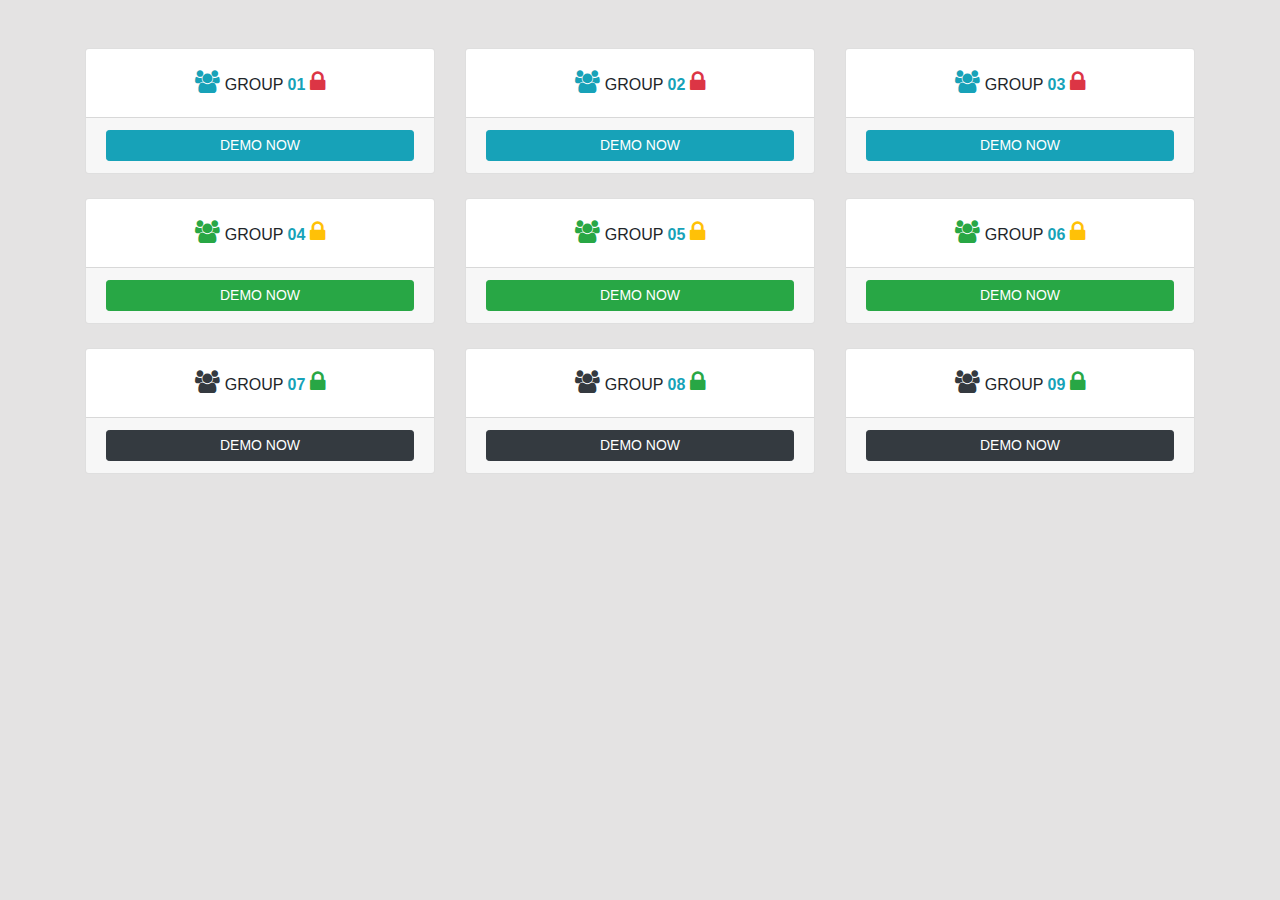
==== index.html @ aa36ceb4 "password" ====
<!DOCTYPE html>
<html lang="en">
<head>
    <meta charset="UTF-8">
    <meta name="viewport" content="width=device-width, initial-scale=1.0">
    <title>VC2 Presentation</title>
    <link rel="shortcut icon" href="pn-logo.png" type="image/x-icon">
    <!-- Latest compiled and minified CSS -->
    <link rel="stylesheet" href="https://maxcdn.bootstrapcdn.com/bootstrap/4.5.0/css/bootstrap.min.css">
    <link rel="stylesheet" href="css/demo.css">
    <link rel="stylesheet" href="https://cdnjs.cloudflare.com/ajax/libs/font-awesome/4.7.0/css/font-awesome.min.css">
</head>
<body>
    <div class="container mt-5">
        <div class="row">
            <div class="col-12 col-sm-12 col-md-4 col-lg-4">
                <div class="card">
                    <div class="card-body text-center">
                        <i class="fa fa-group text-info" style="font-size:23px"></i>
                        GROUP <span class="text-info font-weight-bold">01</span>
                        <a href="#" data-toggle="popover" title="manager@example.com" data-content="12345678" data-placement="left">
                            <i class="fa fa-lock text-danger" style="font-size:24px"></i>
                        </a>
                    </div>
                    <div class="card-footer">
                        <a href="http://54.145.205.29/" class="btn btn-sm btn-info btn-block" target="_blank">DEMO NOW</a>
                    </div>
                </div>
            </div>
            <div class="col-12 col-sm-12 col-md-4 col-lg-4">
                <div class="card">
                    <div class="card-body text-center">
                        <i class="fa fa-group text-info" style="font-size:23px"></i>
                        GROUP <span class="text-info font-weight-bold">02</span>
                        <a href="#" data-toggle="popover" title="piseth.mok@passerellesnumeriques.org" data-content="password" data-placement="left">
                            <i class="fa fa-lock text-danger" style="font-size:24px"></i>
                        </a>
                    </div>
                    <div class="card-footer">
                        <a href="http://34.235.203.190/" class="btn btn-sm btn-info btn-block" target="_blank">DEMO NOW</a>
                    </div>
                </div>
            </div>
            <div class="col-12 col-sm-12 col-md-4 col-lg-4">
                <div class="card">
                    <div class="card-body text-center">
                        <i class="fa fa-group text-info" style="font-size:23px"></i>
                        GROUP <span class="text-info font-weight-bold">03</span>
                        <a href="#" data-toggle="popover" title="admin@example.com" data-content="password" data-placement="left">
                            <i class="fa fa-lock text-danger" style="font-size:24px"></i>
                        </a>
                    </div>
                    <div class="card-footer">
                        <a href="http://54.84.135.181/" class="btn btn-sm btn-info btn-block" target="_blank">DEMO NOW</a>
                    </div>
                </div>
            </div>
        </div>
        <div class="row mt-4">
            <div class="col-12 col-sm-12 col-md-4 col-lg-4">
                <div class="card">
                    <div class="card-body text-center">
                        <i class="fa fa-group text-success" style="font-size:23px"></i>
                        GROUP <span class="text-info font-weight-bold">04</span>
                        <a href="#" data-toggle="popover" title="admin@example.com" data-content="password" data-placement="top">
                            <i class="fa fa-lock text-warning" style="font-size:24px"></i>
                        </a>
                    </div>
                    <div class="card-footer">
                        <a href="http://54.87.10.65/" class="btn btn-sm btn-success btn-block" target="_blank">DEMO NOW</a>
                    </div>
                </div>
            </div>
            <div class="col-12 col-sm-12 col-md-4 col-lg-4">
                <div class="card">
                    <div class="card-body text-center">
                        <i class="fa fa-group text-success" style="font-size:23px"></i>
                        GROUP <span class="text-info font-weight-bold">05</span>
                        <a href="#" data-toggle="popover" title="admin@example.com" data-content="password" data-placement="top">
                            <i class="fa fa-lock text-warning" style="font-size:24px"></i>
                        </a>
                    </div>
                    <div class="card-footer">
                        <a href="http://54.224.227.75/" class="btn btn-sm btn-success btn-block" target="_blank">DEMO NOW</a>
                    </div>
                </div>
            </div>
            <div class="col-12 col-sm-12 col-md-4 col-lg-4">
                <div class="card">
                    <div class="card-body text-center">
                        <i class="fa fa-group text-success" style="font-size:23px"></i>
                        GROUP <span class="text-info font-weight-bold">06</span>
                        <a href="#" data-toggle="popover" title="admin@gmail.com" data-content="12345678" data-placement="top">
                            <i class="fa fa-lock text-warning" style="font-size:24px"></i>
                        </a>
                    </div>
                    <div class="card-footer">
                        <a href="http://52.70.39.141/" class="btn btn-sm btn-success btn-block" target="_blank">DEMO NOW</a>
                    </div>
                </div>
            </div>
        </div>
        <div class="row mt-4">
            <div class="col-12 col-sm-12 col-md-4 col-lg-4">
                <div class="card">
                    <div class="card-body text-center">
                        <i class="fa fa-group text-dark" style="font-size:23px"></i>
                        GROUP <span class="text-info font-weight-bold">07</span>
                        <a href="#" data-toggle="popover" title="admin@gmail.com" data-content="password" data-placement="right">
                            <i class="fa fa-lock text-success" style="font-size:24px"></i>
                        </a>
                    </div>
                    <div class="card-footer">
                        <a href="http://54.160.123.113/" class="btn btn-sm btn-dark btn-block" target="_blank">DEMO NOW</a>
                    </div>
                </div>
            </div>
            <div class="col-12 col-sm-12 col-md-4 col-lg-4">
                <div class="card">
                    <div class="card-body text-center">
                        <i class="fa fa-group text-dark" style="font-size:23px"></i>
                        GROUP <span class="text-info font-weight-bold">08</span>
                        <a href="#" data-toggle="popover" title="admin@gmail.com" data-content="password" data-placement="right">
                            <i class="fa fa-lock text-success" style="font-size:24px"></i>
                        </a>
                    </div>
                    <div class="card-footer">
                        <a href="http://184.73.165.70/" class="btn btn-sm btn-dark btn-block" target="_blank">DEMO NOW</a>
                    </div>
                </div>
            </div>
            <div class="col-12 col-sm-12 col-md-4 col-lg-4">
                <div class="card">
                    <div class="card-body text-center">
                        <i class="fa fa-group text-dark" style="font-size:23px"></i>
                        GROUP <span class="text-info font-weight-bold">09</span>
                        <a href="#" data-toggle="popover" title="admin@gmail.org" data-content="admin123" data-placement="right">
                            <i class="fa fa-lock text-success" style="font-size:24px"></i>
                        </a>
                    </div>
                    <div class="card-footer">
                        <a href="http://54.158.208.127/" class="btn btn-sm btn-dark btn-block" target="_blank">DEMO NOW</a>
                    </div>
                </div>
            </div>
        </div>
    </div>

<!-- jQuery library -->
<script src="https://ajax.googleapis.com/ajax/libs/jquery/3.5.1/jquery.min.js"></script>
<!-- Popper JS -->
<script src="https://cdnjs.cloudflare.com/ajax/libs/popper.js/1.16.0/umd/popper.min.js"></script>
<!-- Latest compiled JavaScript -->
<script src="https://maxcdn.bootstrapcdn.com/bootstrap/4.5.0/js/bootstrap.min.js"></script>
<script>
    $(document).ready(function(){
      $('[data-toggle="popover"]').popover();
    });
</script>
</body>
</html>
---- css/demo.css ----
body 
{
    background: #e4e3e3;
}
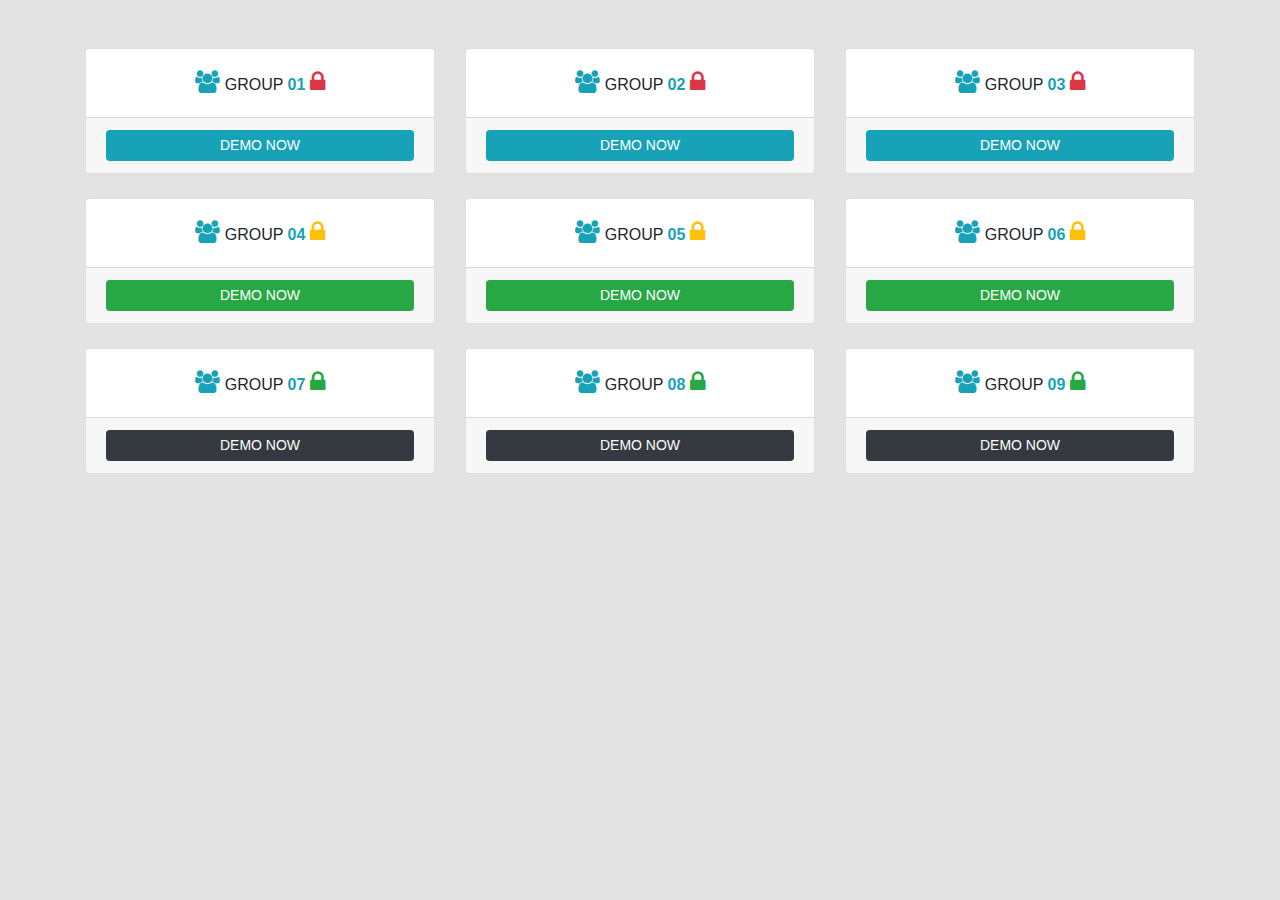
==== commit 2969f201: "add group" ====
--- a/index.html
+++ b/index.html
@@ -16,7 +16,10 @@
             <div class="col-12 col-sm-12 col-md-4 col-lg-4">
                 <div class="card">
                     <div class="card-body text-center">
-                        <i class="fa fa-group text-info" style="font-size:23px"></i>
+                        <a href="groups/g1.html" target="_blank">
+                            <i class="fa fa-group text-info" style="font-size:23px"></i>
+                        </a>
+
                         GROUP <span class="text-info font-weight-bold">01</span>
                         <a href="#" data-toggle="popover" title="manager@example.com" data-content="12345678" data-placement="left">
                             <i class="fa fa-lock text-danger" style="font-size:24px"></i>
@@ -30,21 +33,25 @@
             <div class="col-12 col-sm-12 col-md-4 col-lg-4">
                 <div class="card">
                     <div class="card-body text-center">
-                        <i class="fa fa-group text-info" style="font-size:23px"></i>
+                        <a href="groups/g2.html" target="_blank">
+                            <i class="fa fa-group text-info" style="font-size:23px"></i>
+                        </a>
                         GROUP <span class="text-info font-weight-bold">02</span>
                         <a href="#" data-toggle="popover" title="piseth.mok@passerellesnumeriques.org" data-content="password" data-placement="left">
                             <i class="fa fa-lock text-danger" style="font-size:24px"></i>
                         </a>
                     </div>
                     <div class="card-footer">
-                        <a href="http://34.235.203.190/" class="btn btn-sm btn-info btn-block" target="_blank">DEMO NOW</a>
+                        <a href="http://event-app.cf/" class="btn btn-sm btn-info btn-block" target="_blank">DEMO NOW</a>
                     </div>
                 </div>
             </div>
             <div class="col-12 col-sm-12 col-md-4 col-lg-4">
                 <div class="card">
                     <div class="card-body text-center">
-                        <i class="fa fa-group text-info" style="font-size:23px"></i>
+                        <a href="groups/g3.html" target="_blank">
+                            <i class="fa fa-group text-info" style="font-size:23px"></i>
+                        </a>
                         GROUP <span class="text-info font-weight-bold">03</span>
                         <a href="#" data-toggle="popover" title="admin@example.com" data-content="password" data-placement="left">
                             <i class="fa fa-lock text-danger" style="font-size:24px"></i>
@@ -60,23 +67,27 @@
             <div class="col-12 col-sm-12 col-md-4 col-lg-4">
                 <div class="card">
                     <div class="card-body text-center">
-                        <i class="fa fa-group text-success" style="font-size:23px"></i>
+                        <a href="groups/g4.html" target="_blank">
+                            <i class="fa fa-group text-info" style="font-size:23px"></i>
+                        </a>
                         GROUP <span class="text-info font-weight-bold">04</span>
                         <a href="#" data-toggle="popover" title="admin@example.com" data-content="password" data-placement="top">
                             <i class="fa fa-lock text-warning" style="font-size:24px"></i>
                         </a>
                     </div>
                     <div class="card-footer">
-                        <a href="http://54.87.10.65/" class="btn btn-sm btn-success btn-block" target="_blank">DEMO NOW</a>
+                        <a href="http://event-app.ga/" class="btn btn-sm btn-success btn-block" target="_blank">DEMO NOW</a>
                     </div>
                 </div>
             </div>
             <div class="col-12 col-sm-12 col-md-4 col-lg-4">
                 <div class="card">
                     <div class="card-body text-center">
-                        <i class="fa fa-group text-success" style="font-size:23px"></i>
+                         <a href="groups/g5.html" target="_blank">
+                            <i class="fa fa-group text-info" style="font-size:23px"></i>
+                        </a>
                         GROUP <span class="text-info font-weight-bold">05</span>
-                        <a href="#" data-toggle="popover" title="admin@example.com" data-content="password" data-placement="top">
+                        <a href="#" data-toggle="popover" title="admin@gmail.com" data-content="password" data-placement="top">
                             <i class="fa fa-lock text-warning" style="font-size:24px"></i>
                         </a>
                     </div>
@@ -88,7 +99,9 @@
             <div class="col-12 col-sm-12 col-md-4 col-lg-4">
                 <div class="card">
                     <div class="card-body text-center">
-                        <i class="fa fa-group text-success" style="font-size:23px"></i>
+                         <a href="groups/g6.html" target="_blank">
+                            <i class="fa fa-group text-info" style="font-size:23px"></i>
+                        </a>
                         GROUP <span class="text-info font-weight-bold">06</span>
                         <a href="#" data-toggle="popover" title="admin@gmail.com" data-content="12345678" data-placement="top">
                             <i class="fa fa-lock text-warning" style="font-size:24px"></i>
@@ -104,21 +117,25 @@
             <div class="col-12 col-sm-12 col-md-4 col-lg-4">
                 <div class="card">
                     <div class="card-body text-center">
-                        <i class="fa fa-group text-dark" style="font-size:23px"></i>
+                        <a href="groups/g7.html" target="_blank">
+                            <i class="fa fa-group text-info" style="font-size:23px"></i>
+                        </a>
                         GROUP <span class="text-info font-weight-bold">07</span>
                         <a href="#" data-toggle="popover" title="admin@gmail.com" data-content="password" data-placement="right">
                             <i class="fa fa-lock text-success" style="font-size:24px"></i>
                         </a>
                     </div>
                     <div class="card-footer">
-                        <a href="http://54.160.123.113/" class="btn btn-sm btn-dark btn-block" target="_blank">DEMO NOW</a>
+                        <a href="http://kak-lms.cf/" class="btn btn-sm btn-dark btn-block" target="_blank">DEMO NOW</a>
                     </div>
                 </div>
             </div>
             <div class="col-12 col-sm-12 col-md-4 col-lg-4">
                 <div class="card">
                     <div class="card-body text-center">
-                        <i class="fa fa-group text-dark" style="font-size:23px"></i>
+                        <a href="groups/g8.html" target="_blank">
+                            <i class="fa fa-group text-info" style="font-size:23px"></i>
+                        </a>
                         GROUP <span class="text-info font-weight-bold">08</span>
                         <a href="#" data-toggle="popover" title="admin@gmail.com" data-content="password" data-placement="right">
                             <i class="fa fa-lock text-success" style="font-size:24px"></i>
@@ -132,14 +149,16 @@
             <div class="col-12 col-sm-12 col-md-4 col-lg-4">
                 <div class="card">
                     <div class="card-body text-center">
-                        <i class="fa fa-group text-dark" style="font-size:23px"></i>
+                        <a href="groups/g9.html" target="_blank">
+                            <i class="fa fa-group text-info" style="font-size:23px"></i>
+                        </a>
                         GROUP <span class="text-info font-weight-bold">09</span>
                         <a href="#" data-toggle="popover" title="admin@gmail.org" data-content="admin123" data-placement="right">
                             <i class="fa fa-lock text-success" style="font-size:24px"></i>
                         </a>
                     </div>
                     <div class="card-footer">
-                        <a href="http://54.158.208.127/" class="btn btn-sm btn-dark btn-block" target="_blank">DEMO NOW</a>
+                        <a href="http://letsgo-to.tk/" class="btn btn-sm btn-dark btn-block" target="_blank">DEMO NOW</a>
                     </div>
                 </div>
             </div>
